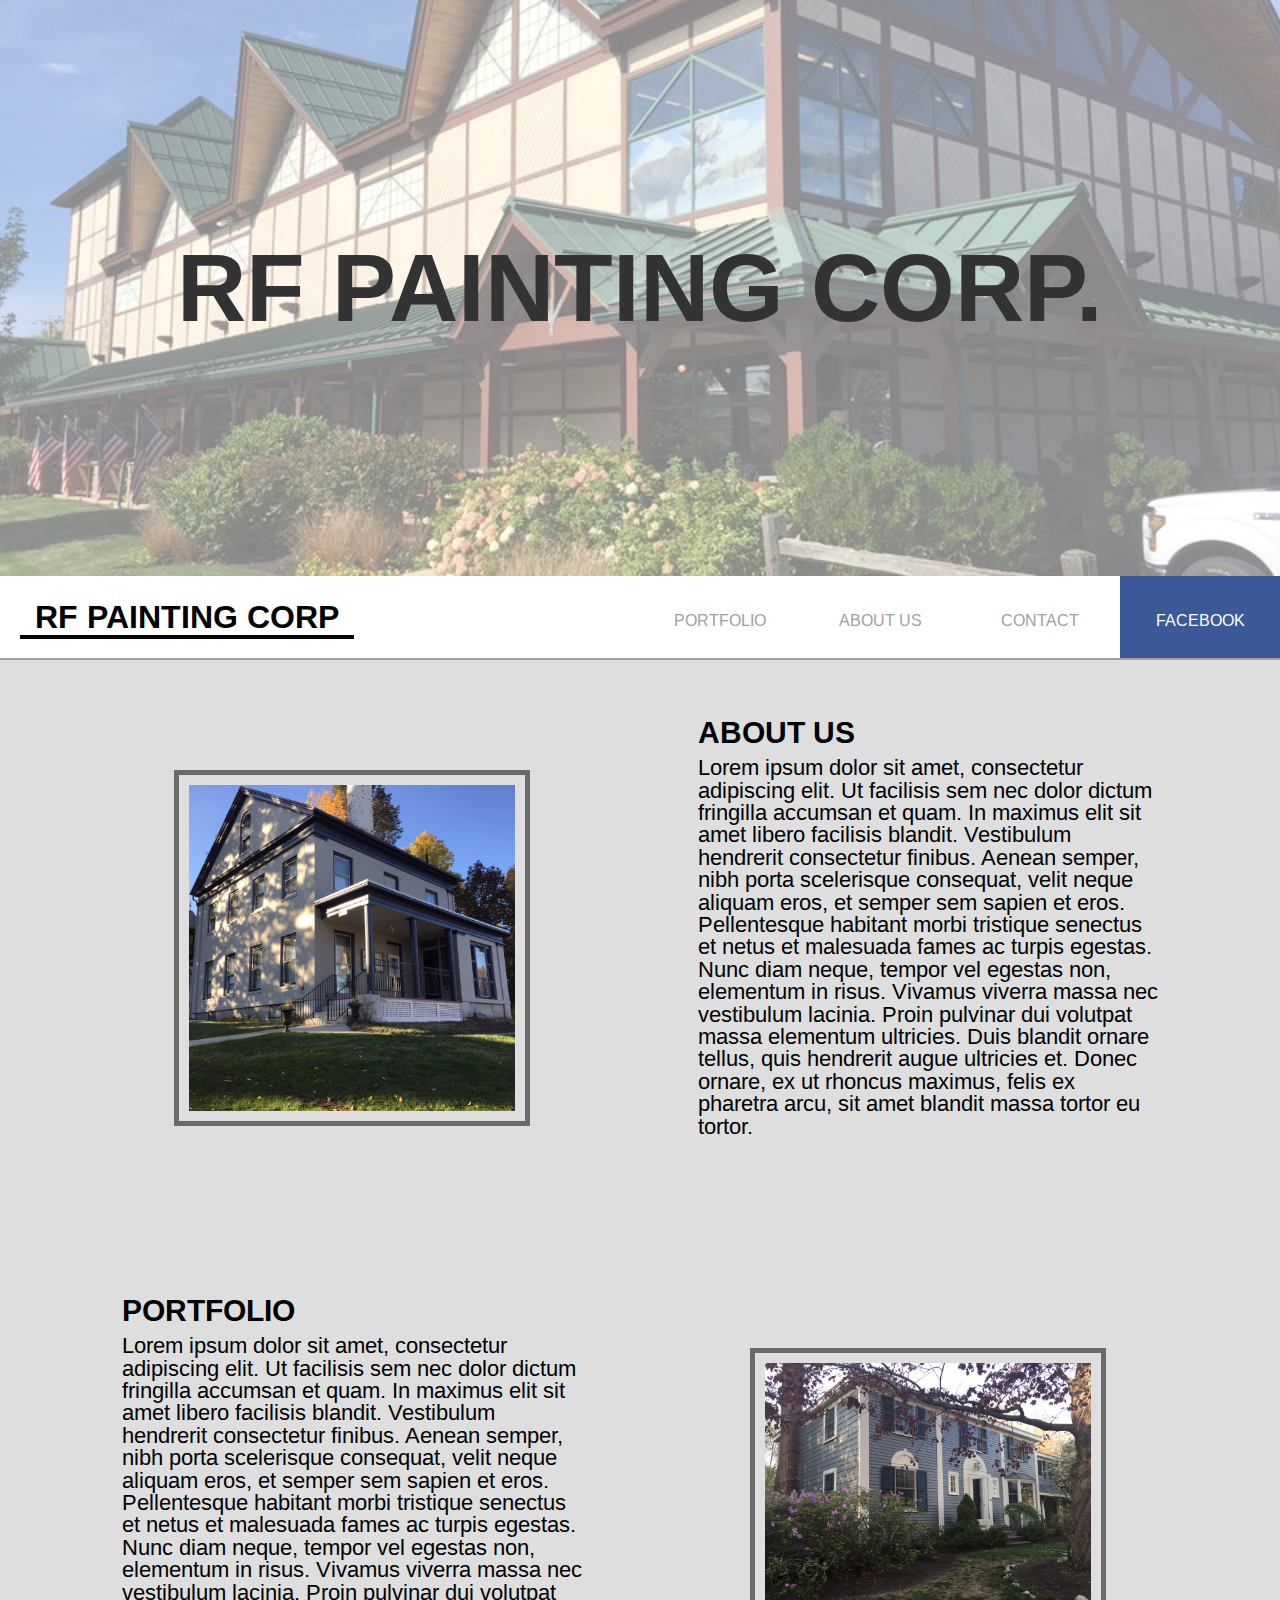
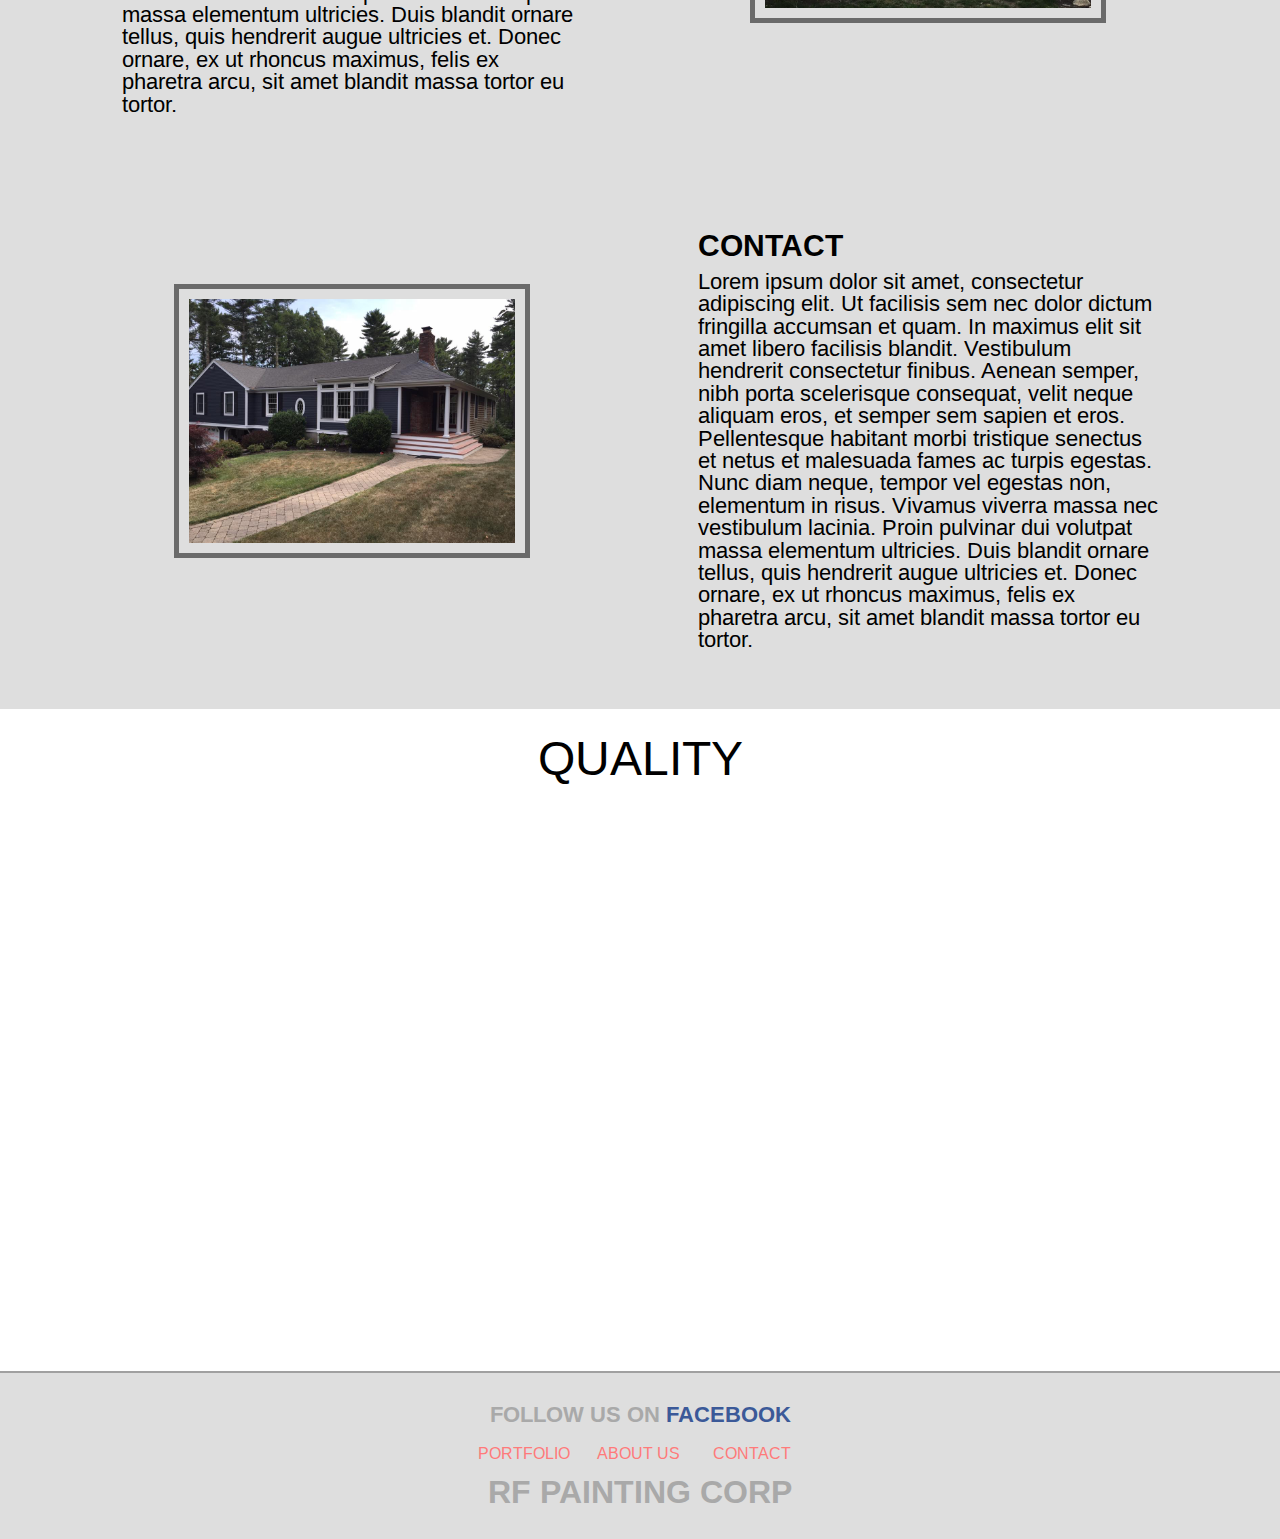
==== index.html @ fa37e27b "First Commit" ====
<!DOCTYPE html>
<html>
<head>
	<title>RF Painting</title>
	<meta name="viewport" content="width=device-width, initial-scale=1">
	<link rel="stylesheet" type="text/css" href="css/reset.css">
	<link href="https://fonts.googleapis.com/css?family=Arimo:400,700" rel="stylesheet">
	<link rel="stylesheet" type="text/css" href="css/style.css">
</head>
<body class="home">

	<div id="container">
		<section id="top">
				<h2>RF Painting Corp.</h2>
		</section>

		<header>
			<nav>
				<div class="nav-components clearfix">
					<h1><a href="index.html">RF Painting Corp</a></h1>
					<ul>
						<li><a href="portfolio.html">Portfolio</a></li>
						<li><a href="about.html">About Us</a></li>
						<li><a href="#">Contact</a></li>
						<li class="facebook"><a href="#">Facebook</a></li>
					</ul>
					<div class="menu clearfix">
						<div class="menu-line"></div>
						<div class="menu-line"></div>
						<div class="menu-line"></div>
					</div>
				</div>
			</nav>
		</header>

		<nav class="static">
			<div class="nav-components clearfix">
				<h2><a href="index.html">RF Painting Corp</a></h2>
				<ul>
					<li><a href="portfolio.html">Portfolio</a></li>
					<li><a href="about.html">About Us</a></li>
					<li><a href="#">Contact</a></li>
					<li class="facebook"><a href="#">Facebook</a></li>
				</ul>
				<div class="menu clearfix">
					<div class="menu-line"></div>
					<div class="menu-line"></div>
					<div class="menu-line"></div>
				</div>
			</div>
		</nav>

		<section id="main-content">

			<article id="about-us" class="clearfix">
					<div class="img-container">
						<img src="images/fallHome_01.jpg" alt="" />
					</div>
					<div>
						<h3>About Us</h3>
						<p>Lorem ipsum dolor sit amet, consectetur adipiscing elit. Ut facilisis sem nec dolor dictum fringilla accumsan et quam. In maximus elit sit amet libero facilisis blandit. Vestibulum hendrerit consectetur finibus. Aenean semper, nibh porta scelerisque consequat, velit neque aliquam eros, et semper sem sapien et eros. Pellentesque habitant morbi tristique senectus et netus et malesuada fames ac turpis egestas. Nunc diam neque, tempor vel egestas non, elementum in risus. Vivamus viverra massa nec vestibulum lacinia. Proin pulvinar dui volutpat massa elementum ultricies. Duis blandit ornare tellus, quis hendrerit augue ultricies et. Donec ornare, ex ut rhoncus maximus, felis ex pharetra arcu, sit amet blandit massa tortor eu tortor.</p>
					</div>
			</article>

			<article id="portfolio" class="clearfix">
				<div class="img-container float-right">
					<img src="images/gardenHome_01.jpg" alt="" />
				</div>
				<div>
					<h3>Portfolio</h3>
					<p>Lorem ipsum dolor sit amet, consectetur adipiscing elit. Ut facilisis sem nec dolor dictum fringilla accumsan et quam. In maximus elit sit amet libero facilisis blandit. Vestibulum hendrerit consectetur finibus. Aenean semper, nibh porta scelerisque consequat, velit neque aliquam eros, et semper sem sapien et eros. Pellentesque habitant morbi tristique senectus et netus et malesuada fames ac turpis egestas. Nunc diam neque, tempor vel egestas non, elementum in risus. Vivamus viverra massa nec vestibulum lacinia. Proin pulvinar dui volutpat massa elementum ultricies. Duis blandit ornare tellus, quis hendrerit augue ultricies et. Donec ornare, ex ut rhoncus maximus, felis ex pharetra arcu, sit amet blandit massa tortor eu tortor.</p>
				</div>
			</article>

			<article id="contact" class="clearfix">
				<div class="img-container">
					<img src="images/azureHouse_01.jpg" alt="" />
				</div>
				<div>
					<h3>Contact</h3>
					<p>Lorem ipsum dolor sit amet, consectetur adipiscing elit. Ut facilisis sem nec dolor dictum fringilla accumsan et quam. In maximus elit sit amet libero facilisis blandit. Vestibulum hendrerit consectetur finibus. Aenean semper, nibh porta scelerisque consequat, velit neque aliquam eros, et semper sem sapien et eros. Pellentesque habitant morbi tristique senectus et netus et malesuada fames ac turpis egestas. Nunc diam neque, tempor vel egestas non, elementum in risus. Vivamus viverra massa nec vestibulum lacinia. Proin pulvinar dui volutpat massa elementum ultricies. Duis blandit ornare tellus, quis hendrerit augue ultricies et. Donec ornare, ex ut rhoncus maximus, felis ex pharetra arcu, sit amet blandit massa tortor eu tortor.</p>
				</div>
			</article>

		</section>

		<section class="call-out"><h4>Quality</h4></section>

		<section id="section-break"></section>

		<section class="call-out"></section>

		<footer>
				<p><a href="http://www.facebook.com/RF-Design-Painting-Inc-1596733863965450/?fref=ts" target="_blank" rel="noopener nofollow">Follow us on <span class="facebook">Facebook</span></a></p>
				<nav>
					<ul class="clearfix">
						<li><a href="portfolio.html">Portfolio</a></li>
						<li><a href="#">About Us</a></li>
						<li><a href="#">Contact</a></li>
					</ul>
					<h2><a href="index.html">RF Painting Corp</a></h2>
				</nav>

		</footer>

	</div>
	<!-- <script src="https://ajax.googleapis.com/ajax/libs/jquery/2.2.4/jquery.min.js"></script> -->
	<script src="js/jquery-3.1.1.min.js"></script>
	<script src="js/main.js"></script>
</body>
</html>
---- css/style.css ----
/* Box Model Hack */
* {
  -moz-box-sizing: border-box;
  /* Firexfox */
  -webkit-box-sizing: border-box;
  /* Safari/Chrome/iOS/Android */
  box-sizing: border-box;
  /* IE */ }

/* Clear fix hack */
.clearfix:after {
  content: ".";
  display: block;
  clear: both;
  visibility: hidden;
  line-height: 0;
  height: 0; }

.clear {
  clear: both; }

.alignright {
  float: right;
  padding: 0 0 10px 10px;
  /* note the padding around a right floated image */ }

.alignleft {
  float: left;
  padding: 0 10px 10px 0;
  /* note the padding around a left floated image */ }

h1,h2{
  font-weight: 700;
}
h3{
    font-size: 1.9em;
    margin-bottom: 0.3em;
    text-transform: uppercase;
    font-weight: 600;
}
p{
  font-size: 1.4em;
}
img{
  width: 100%;
}
body{
  font-family: 'Arimo', sans-serif;
  font-size: 16px;
}
#top{
  background: url("../images/kitteryTradingPost_03.jpg") center center no-repeat;
  background-size: cover;
}
#top h2{
  text-align: center;
  font-size: 6em;
  padding: 2.5em 0;
  color: #333;
  background: rgba(255,255,255,0.5);
  text-transform: uppercase;
}
header{
  background: #fff;
}
header{
  position:fixed;
  top: 0;
  left:0;
  right:0;
}
.home header{
  display: none;
}
nav{
  text-transform: uppercase;
  margin: 0 auto;
  border-bottom: 2px solid #a0a0a0;
}
a{
  text-decoration: none;
  color:#000;
}
nav h1, nav h2, nav ul{
  width: 50%;
  float: left;
}
h1, nav h2{
  padding: 25px 0;
  font-size: 2em;
}
h1 a, nav h2 a, .company-name{
  border-bottom: 4px solid #000;
  padding: 0 15px;
}
.nav-components h1, .nav-components h2 {
    padding-left: 20px;
}
nav div {
    max-width: 1430px;
    margin: 0 auto;
}
nav li{
  text-align: center;
  float: left;
  width: 25%;
}
nav li a{
  display: inline-block;
  padding: 30.5px 0;
  width: 100%;
  color: #a0a0a0;
}
nav li.facebook a {
    color: #fff;
    background: #3b5998;
}
nav li.facebook:hover a {
    color: #fff;
    background: #3b5998;
    border-top: 5px solid transparent;
}
nav li a:link, nav li a:visited,nav li a:active{
  border-top: 5px solid transparent;
}
nav li a:hover, nav li.active a{
  color:#000;
  border-top: 5px solid #cb0000;
}
.call-out{
    text-align: center;
    font-size: 3em;
    padding: 25px 0;
    text-transform: uppercase;
}

#main-content{
  background: #dedede;
}
#main-content div{
  display: inline-block;
  width: 50%;
  padding: 5%;
  vertical-align: middle;
  float: left;
}
#main-content img {
    border: 5px solid #6a6a6a;
    padding: 10px;
}
#main-content div.img-container {
    padding: 110px;
}
#main-content div.float-right {
    float: right;
}
#main-content article{
  width: 90%;
  margin: 0 auto;
  max-width: 1300px;
}

#section-break{
  background: url("../images/woodHouse_01.jpg") center center fixed no-repeat;
  background-size: cover;
  height: 514px;
  width: 100%;
}

footer{
    background:#dedede;
    padding: 25px 0;
    border-top: 2px solid #a0a0a0;
}

footer ul, footer h2{
    display: block;
    float: none;
    margin: 0 auto;
    width: 345px;
}
footer p {
    text-align: center;
    font-weight: 600;
    text-transform: uppercase;
    padding: 5px 0;
}
footer h2{
    text-align: center;
    padding: 6px 0;
}
footer h2 a, footer p a{
    border-bottom: none;
    color: #a9a9a9;
}
footer nav{
    border-bottom: none;
}
footer nav li{
    width:31%;
    margin: 1%;
}
footer nav li a{
    color:#ff7a7a;
    padding: 5.5px 0;
}
footer nav li a:hover{
    color:#ff7a7a;
    border-top: 5px solid transparent;
}
.facebook {
    color: #3b5998;
}

/*@@@@@@@@@@@@@@@@@@@@@@@@@@@@@@@@@@@@@@@@@@@@@@@
    Mobile Stick Nav
@@@@@@@@@@@@@@@@@@@@@@@@@@@@@@@@@@@@@@@@@@@@@@@@@*/
.menu {
  width: 20%;
  display: none;
  float: right;
  max-width: 56px;
  margin: 16px 20px 0 0;
  cursor: pointer;
}
.menu-line {
  width: 100%;
  height: 6px;
  background: #000;
  margin: 8px 0;
}

/*============================================
    PORTFOLIO
=============================================*/
#projects div{
    width: 80%;
    margin: 0 auto;
    border-bottom: 4px solid #a0a0a0;
    padding: 15px 2%;
    max-width: 1024px;
}
#projects div:last-child{
    border-bottom: none;
}
#projects li{
    float: left;
    display: inline-block;
    width: 25%;
    cursor: pointer;
    overflow: hidden;
}
#projects li img{
    -moz-transition: all 0.3s;
    -webkit-transition: all 0.3s;
    transition: all 0.3s;
}
#projects li:hover img{
	-moz-transform: scale(1.1);
  	-webkit-transform: scale(1.1);
  	transform: scale(1.1);
}
/*============================================
    ABOUT US
=============================================*/
#about .banner {
    background: url(../images/hanoverTheatre.jpg) #eee no-repeat center center;
	-webkit-background-size: cover;
  	-moz-background-size: cover;
  	-o-background-size: cover;
  	background-size: cover;
}
#about .overlay {
    background: rgba(0, 0, 0, 0.7);
    padding: 125px 0;
}
#about h2 {
    font-size: 3rem;
    width: 80%;
    margin: 0 auto;
    text-align: center;
    color: #fff;
}
#about section {
    width: 80%;
    max-width: 1400px;
    margin: 0 auto;
    padding: 25px 0;
    background: #f0f0f0;
}
.specialties,.why-us {
    width: 50%;
    float: left;
    padding: 25px;
    text-align: center;
}
.specialties {
    border-right: 3px solid #a0a0a0;
}
.tagline {
    width: 80%;
    margin: 35px auto;
    font-size: 1.5rem;
    text-align: center;
    font-style: italic;
}
.call-to-action {
    text-align: center;
    margin-top: 35px;
}
.call-to-action+.call-to-action{
    margin-top: 0px;
    margin-bottom: 35px;
}
#about li {
    font-size: 1.5rem;
    padding: 5px 0px;
}
.list-line {
    width: 20px;
    height: 7px;
    background: #000;
    display: inline-block;
    margin-bottom: 4px;
    margin-right: 8px;
}
.specialties ul,.why-us ul {
    text-align: left;
}

/*====================================
CONTACT
====================================*/
#contact-page{
    background: url(../images/blueApartment.jpg) #eee no-repeat center center;
	-webkit-background-size: cover;
  	-moz-background-size: cover;
  	-o-background-size: cover;
  	background-size: cover;
    width: 70%;
    margin: 50px auto;
}
#contact-page .contact-container {
    width: 100%;
    background: rgba(255,255,255,0.75);
    padding: 100px 55px 200px;
}
#contact-page .line {
    width: 100%;
    height: 3px;
    background: #000;
    margin: 3px 0;
}

#contact-page ul {
    width: 350px;
    margin: 65px auto;
    font-size: 2rem;
}
#contact-page li {
    padding: 5px 0;
}

/*==================================
MEDIA QUERIES
====================================*/
@media only screen and (max-width:900px) {
  .nav-components ul {
    display: none;
  }
  nav h1, nav h2 {
    width: 80%;
  }
  .menu {
    display: block;
  }
  #main-content div {
    width: 100%;
  }
  #main-content div.img-container {
    padding: 25px 0;
  }
}
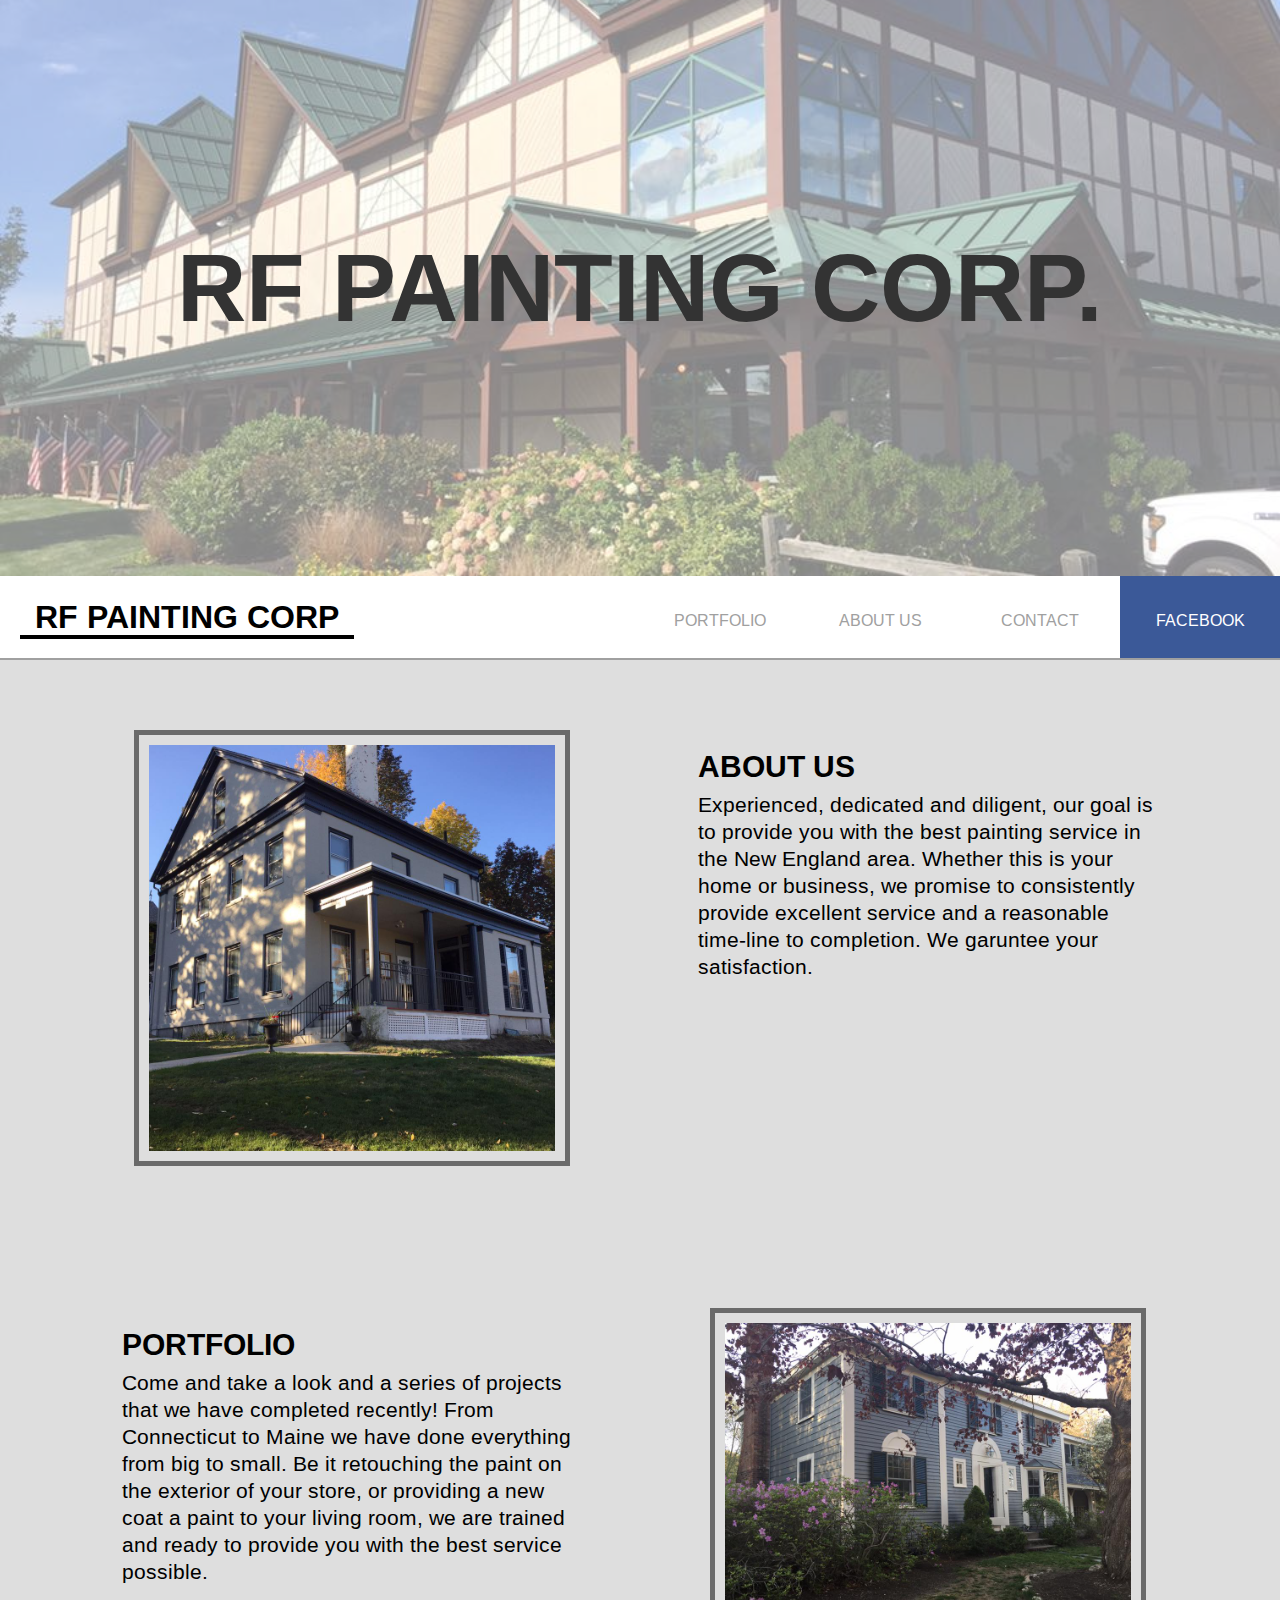
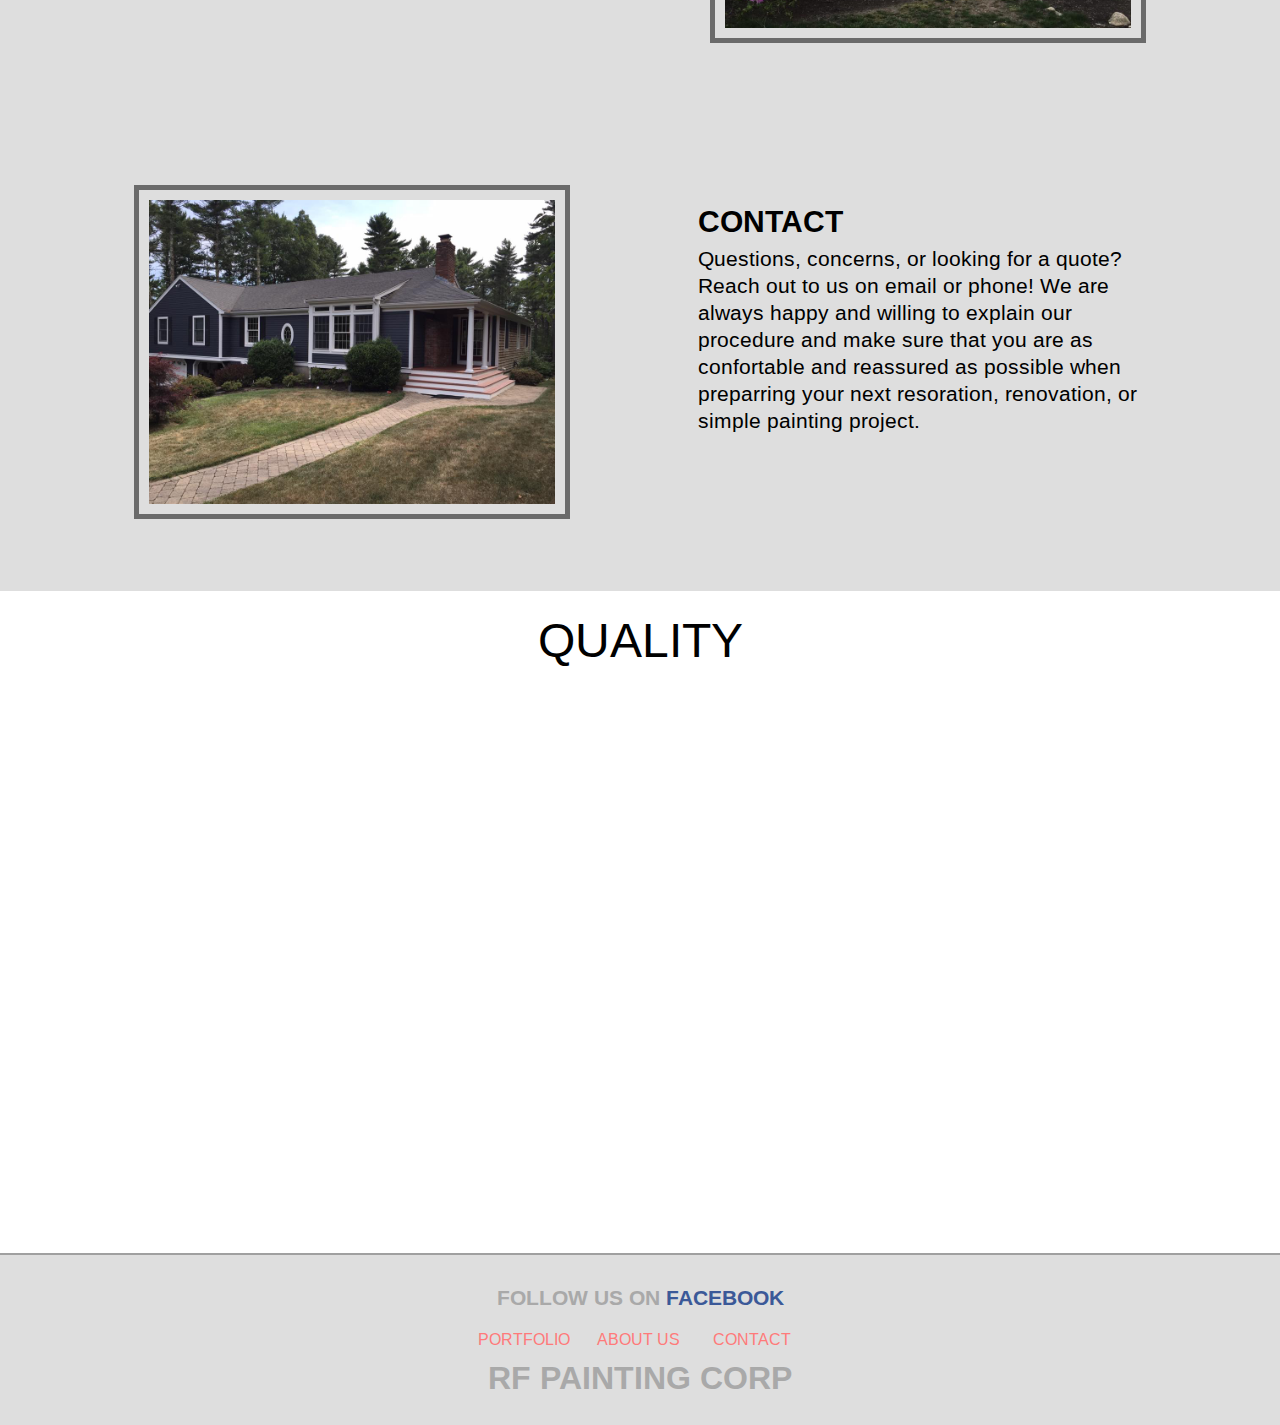
==== commit 841d8e85: "added more content and removed lorem ipsum text" ====
--- a/index.html
+++ b/index.html
@@ -21,8 +21,8 @@
 					<ul>
 						<li><a href="portfolio.html">Portfolio</a></li>
 						<li><a href="about.html">About Us</a></li>
-						<li><a href="#">Contact</a></li>
-						<li class="facebook"><a href="#">Facebook</a></li>
+						<li><a href="contact.html">Contact</a></li>
+						<li class="facebook"><a href="http://www.facebook.com/RF-Design-Painting-Inc-1596733863965450/?fref=ts" target="_blank" rel="noopener nofollow">Facebook</a></li>
 					</ul>
 					<div class="menu clearfix">
 						<div class="menu-line"></div>
@@ -50,6 +50,17 @@
 			</div>
 		</nav>
 
+		<div class="side-menu">
+			<nav>
+				<ul>
+					<li><a href="portfolio.html">Portfolio</a></li>
+					<li><a href="about.html">About Us</a></li>
+					<li><a href="contact.html">Contact</a></li>
+					<li class="facebook"><a href="http://www.facebook.com/RF-Design-Painting-Inc-1596733863965450/?fref=ts" target="_blank" rel="noopener nofollow">Facebook</a></li>
+				</ul>
+			</nav>
+		</div>
+
 		<section id="main-content">
 
 			<article id="about-us" class="clearfix">
@@ -58,7 +69,7 @@
 					</div>
 					<div>
 						<h3>About Us</h3>
-						<p>Lorem ipsum dolor sit amet, consectetur adipiscing elit. Ut facilisis sem nec dolor dictum fringilla accumsan et quam. In maximus elit sit amet libero facilisis blandit. Vestibulum hendrerit consectetur finibus. Aenean semper, nibh porta scelerisque consequat, velit neque aliquam eros, et semper sem sapien et eros. Pellentesque habitant morbi tristique senectus et netus et malesuada fames ac turpis egestas. Nunc diam neque, tempor vel egestas non, elementum in risus. Vivamus viverra massa nec vestibulum lacinia. Proin pulvinar dui volutpat massa elementum ultricies. Duis blandit ornare tellus, quis hendrerit augue ultricies et. Donec ornare, ex ut rhoncus maximus, felis ex pharetra arcu, sit amet blandit massa tortor eu tortor.</p>
+						<p>Experienced, dedicated and diligent, our goal is to provide you with the best painting service in the New England area. Whether this is your home or business, we promise to consistently provide excellent service and a reasonable time-line to completion. We garuntee your satisfaction.</p>
 					</div>
 			</article>
 
@@ -68,7 +79,7 @@
 				</div>
 				<div>
 					<h3>Portfolio</h3>
-					<p>Lorem ipsum dolor sit amet, consectetur adipiscing elit. Ut facilisis sem nec dolor dictum fringilla accumsan et quam. In maximus elit sit amet libero facilisis blandit. Vestibulum hendrerit consectetur finibus. Aenean semper, nibh porta scelerisque consequat, velit neque aliquam eros, et semper sem sapien et eros. Pellentesque habitant morbi tristique senectus et netus et malesuada fames ac turpis egestas. Nunc diam neque, tempor vel egestas non, elementum in risus. Vivamus viverra massa nec vestibulum lacinia. Proin pulvinar dui volutpat massa elementum ultricies. Duis blandit ornare tellus, quis hendrerit augue ultricies et. Donec ornare, ex ut rhoncus maximus, felis ex pharetra arcu, sit amet blandit massa tortor eu tortor.</p>
+					<p>Come and take a look and a series of projects that we have completed recently! From Connecticut to Maine we have done everything from big to small. Be it retouching the paint on the exterior of your store, or providing a new coat a paint to your living room, we are trained and ready to provide you with the best service possible.</p>
 				</div>
 			</article>
 
@@ -78,7 +89,7 @@
 				</div>
 				<div>
 					<h3>Contact</h3>
-					<p>Lorem ipsum dolor sit amet, consectetur adipiscing elit. Ut facilisis sem nec dolor dictum fringilla accumsan et quam. In maximus elit sit amet libero facilisis blandit. Vestibulum hendrerit consectetur finibus. Aenean semper, nibh porta scelerisque consequat, velit neque aliquam eros, et semper sem sapien et eros. Pellentesque habitant morbi tristique senectus et netus et malesuada fames ac turpis egestas. Nunc diam neque, tempor vel egestas non, elementum in risus. Vivamus viverra massa nec vestibulum lacinia. Proin pulvinar dui volutpat massa elementum ultricies. Duis blandit ornare tellus, quis hendrerit augue ultricies et. Donec ornare, ex ut rhoncus maximus, felis ex pharetra arcu, sit amet blandit massa tortor eu tortor.</p>
+					<p>Questions, concerns, or looking for a quote? Reach out to us on email or phone! We are always happy and willing to explain our procedure and make sure that you are as confortable and reassured as possible when preparring your next resoration, renovation, or simple painting project.</p>
 				</div>
 			</article>
 
@@ -95,8 +106,8 @@
 				<nav>
 					<ul class="clearfix">
 						<li><a href="portfolio.html">Portfolio</a></li>
-						<li><a href="#">About Us</a></li>
-						<li><a href="#">Contact</a></li>
+						<li><a href="about.html">About Us</a></li>
+						<li><a href="contact.html">Contact</a></li>
 					</ul>
 					<h2><a href="index.html">RF Painting Corp</a></h2>
 				</nav>
--- a/css/style.css
+++ b/css/style.css
@@ -39,7 +39,8 @@
     font-weight: 600;
 }
 p{
-  font-size: 1.4em;
+  font-size: 1.3em;
+  line-height: 1.3;
 }
 img{
   width: 100%;
@@ -62,12 +63,11 @@
 }
 header{
   background: #fff;
-}
-header{
   position:fixed;
   top: 0;
   left:0;
   right:0;
+  z-index: 10;
 }
 .home header{
   display: none;
@@ -141,6 +141,7 @@
   display: inline-block;
   width: 50%;
   padding: 5%;
+  padding-top: 8%;
   vertical-align: middle;
   float: left;
 }
@@ -149,7 +150,7 @@
     padding: 10px;
 }
 #main-content div.img-container {
-    padding: 110px;
+    padding: 70px;
 }
 #main-content div.float-right {
     float: right;
@@ -219,8 +220,8 @@
   width: 20%;
   display: none;
   float: right;
-  max-width: 56px;
-  margin: 16px 20px 0 0;
+  max-width: 43px;
+  margin: 12px 20px 0 0;
   cursor: pointer;
 }
 .menu-line {
@@ -229,10 +230,45 @@
   background: #000;
   margin: 8px 0;
 }
+.menu-line:first-child.close {
+    transform: rotate(45deg);
+    position: relative;
+    top: 12px;
+}
+.menu-line:nth-child(2).close {
+    display: none;
+}
+.menu-line:last-child.close {
+    transform: rotate(-45deg);
+    position: relative;
+    top: -2px;
+}
+.side-menu {
+    display: none;
+    position: fixed;
+    top: 75px;
+    right: 0;
+    bottom: 0;
+    background: #fff;
+}
+.side-menu ul {
+    width: 225px;
+    float: none;
+}
+.side-menu li{
+    float: none;
+    width: 100%;
+}
+.side-menu.active {
+    display: none;
+}
 
 /*============================================
     PORTFOLIO
 =============================================*/
+#projects {
+    margin-top: 108px;
+}
 #projects div{
     width: 80%;
     margin: 0 auto;
@@ -269,6 +305,7 @@
   	-moz-background-size: cover;
   	-o-background-size: cover;
   	background-size: cover;
+    margin-top: 84px;
 }
 #about .overlay {
     background: rgba(0, 0, 0, 0.7);
@@ -317,11 +354,11 @@
     padding: 5px 0px;
 }
 .list-line {
-    width: 20px;
-    height: 7px;
+    width: 11px;
+    height: 4px;
     background: #000;
     display: inline-block;
-    margin-bottom: 4px;
+    margin-bottom: 7px;
     margin-right: 8px;
 }
 .specialties ul,.why-us ul {
@@ -332,13 +369,14 @@
 CONTACT
 ====================================*/
 #contact-page{
-    background: url(../images/blueApartment.jpg) #eee no-repeat center center;
+    background: url(../images/blueApartment.jpg) #eee no-repeat center center fixed;
 	-webkit-background-size: cover;
   	-moz-background-size: cover;
   	-o-background-size: cover;
   	background-size: cover;
     width: 70%;
     margin: 50px auto;
+    margin-top: 124px;
 }
 #contact-page .contact-container {
     width: 100%;
@@ -364,12 +402,23 @@
 /*==================================
 MEDIA QUERIES
 ====================================*/
-@media only screen and (max-width:900px) {
+@media only screen and (max-width:992px) {
+
+    h3 {
+        text-align: center
+    }
   .nav-components ul {
     display: none;
   }
-  nav h1, nav h2 {
-    width: 80%;
+  nav h1 {
+    width: 75%;
+  }
+  nav h2{
+      width: 100%;
+  }
+  .nav-components h1, .nav-components h2 {
+     padding-left: 25px;
+     font-size: 1.5rem;
   }
   .menu {
     display: block;
@@ -377,7 +426,98 @@
   #main-content div {
     width: 100%;
   }
+  #main-content article {
+      padding-top: 30px;
+  }
   #main-content div.img-container {
     padding: 25px 0;
   }
-}
+  #top h2 {
+      font-size: 4rem;
+      padding: 3.5em 0;
+  }
+  #projects li {
+      width: 50%;
+      margin: 2px 0;
+  }
+  #projects {
+    margin-top: 83px;
+  }
+  #about section {
+      width: 90%;
+  }
+  #about li {
+    font-size: 1.2rem;
+  }
+  #about h2 {
+     font-size: 2.9rem;
+  }
+  #about .banner {
+      margin-top: 74px;
+  }
+  .list-line {
+    width: 10px;
+    height: 5px;
+    margin-bottom: 3px;
+  }
+  .specialties, .why-us {
+      width: 100%;
+      padding: 20px;
+  }
+  .specialties {
+      border-bottom: 3px solid #a0a0a0;
+      border-right: none;
+      padding-bottom: 50px;
+  }
+  .why-us {
+      padding-top: 50px;
+  }
+  .tagline {
+      width: 100%;
+      padding: 10%;
+      margin: 0;
+      margin-bottom: 25px;
+  }
+  .call-to-action {
+      padding: 0 10px;
+  }
+  #contact-page {
+      width: 85%;
+      margin-top: 97px;
+      max-width: 750px;
+  }
+  #contact-page .contact-container {
+      padding: 100px 20px 200px;
+  }
+  #contact-page h3 {
+      text-align: left;
+      padding-left: 45px;
+  }
+  #contact-page ul {
+      width: 350px;
+  }
+  #contact-page p {
+      font-size: 1em;
+  }
+  .side-menu.active {
+      display: block;
+  }
+}
+
+/* Extra Small Devices, Phones */
+   @media only screen and (max-width : 480px) {
+       .nav-components h1, .nav-components h2 {
+           padding-left: 8px;
+       }
+       #projects li {
+           width: 100%;
+           margin: 2px 0;
+       }
+       #contact-page ul {
+           width: auto;
+       }
+       #contact-page h3 {
+           text-align: center;
+           padding-left: 0;
+       }
+   }
